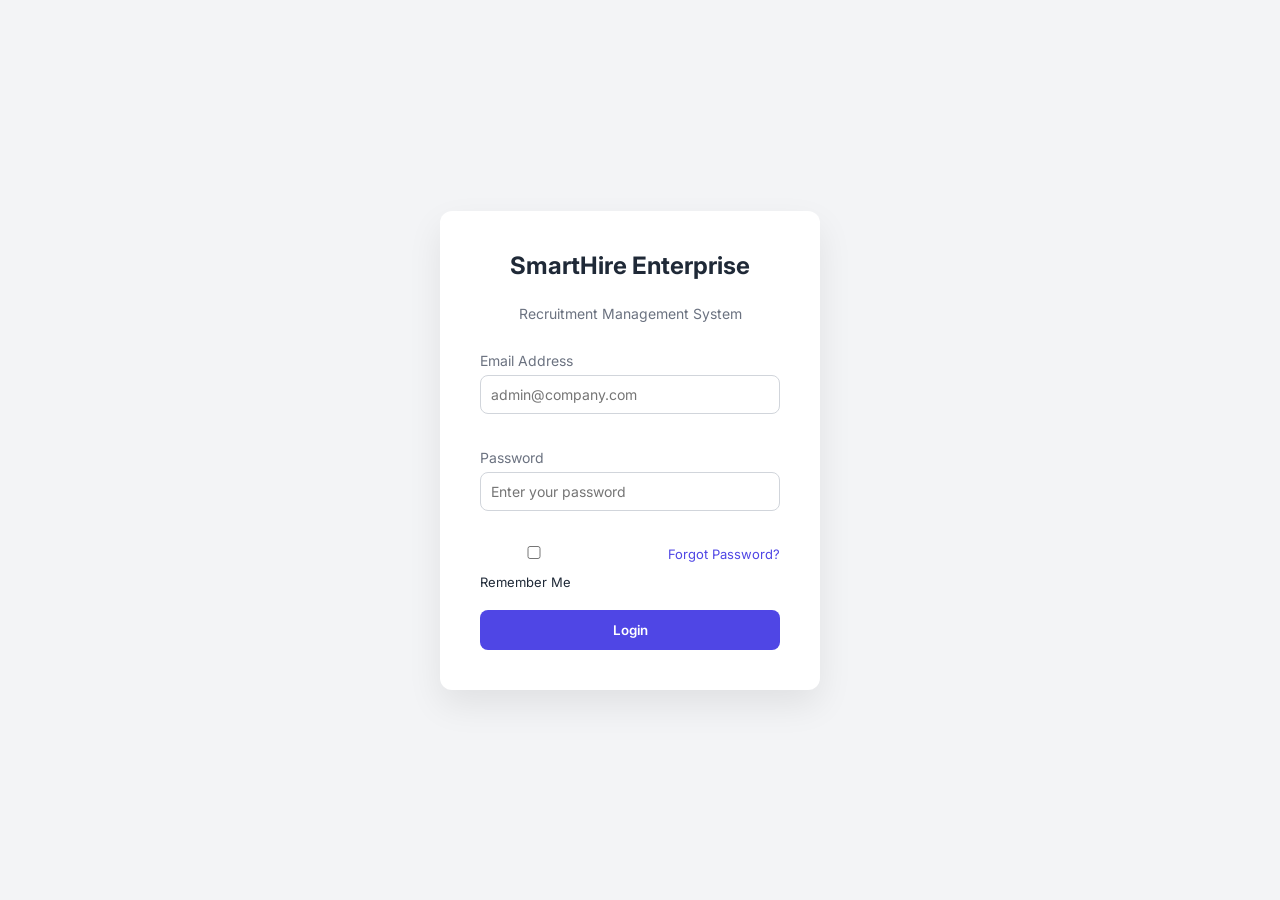
==== index.html @ 8ff3d331 "Initial commit - SmartHire Enterprise UI" ====
<!DOCTYPE html>
<html>
<head>
    <title>SmartHire Enterprise - Login</title>
    <link rel="stylesheet" href="css/style.css">
</head>
<body class="login-body">

<div class="login-container">

    <div class="login-card">
        <h2 class="logo">SmartHire Enterprise</h2>
        <p class="subtitle">Recruitment Management System</p>

        <form action="dashboard.html">

            <div class="form-group">
                <label>Email Address</label>
                <input type="email" placeholder="admin@company.com" required>
            </div>

            <div class="form-group">
                <label>Password</label>
                <input type="password" placeholder="Enter your password" required>
            </div>

            <div class="login-options">
                <label>
                    <input type="checkbox"> Remember Me
                </label>
                <a href="#">Forgot Password?</a>
            </div>

            <button type="submit" class="login-btn">Login</button>

        </form>

    </div>

</div>

</body>
</html>
---- css/style.css ----
@import url('https://fonts.googleapis.com/css2?family=Inter:wght@400;500;600;700&display=swap');

*{
    margin:0;
    padding:0;
    box-sizing:border-box;
    font-family:'Inter',sans-serif;
}

body{
    background:#f5f7fa;
    color:#1f2937;
}

/* LOGIN */
.login-wrapper{
    height:100vh;
    display:flex;
    justify-content:center;
    align-items:center;
}

.login-card{
    width:380px;
    background:#fff;
    padding:40px;
    border-radius:12px;
    box-shadow:0 15px 40px rgba(0,0,0,0.08);
}

.login-card h2{
    margin-bottom:25px;
    text-align:center;
}

.login-card input{
    width:100%;
    padding:12px;
    margin-bottom:15px;
    border:1px solid #e5e7eb;
    border-radius:8px;
}

.login-card .row{
    display:flex;
    justify-content:space-between;
    font-size:13px;
    margin-bottom:15px;
}

.login-card button{
    width:100%;
    padding:12px;
    background:#4f46e5;
    color:white;
    border:none;
    border-radius:8px;
    cursor:pointer;
    font-weight:600;
}

.login-card button:hover{
    background:#4338ca;
}
/* ===== LOGIN PAGE ===== */

.login-body{
    margin:0;
    font-family: 'Poppins', sans-serif;
    background:#f3f4f6;
    display:flex;
    justify-content:center;
    align-items:center;
    height:100vh;
}

.login-container{
    width:100%;
    max-width:400px;
}

.login-card{
    background:white;
    padding:40px;
    border-radius:12px;
    box-shadow:0 15px 35px rgba(0,0,0,0.08);
}

.logo{
    text-align:center;
    margin-bottom:5px;
}

.subtitle{
    text-align:center;
    color:#6b7280;
    font-size:14px;
    margin-bottom:30px;
}

.login-options{
    display:flex;
    justify-content:space-between;
    font-size:13px;
    margin-bottom:20px;
}

.login-options a{
    text-decoration:none;
    color:#4f46e5;
}

.login-btn{
    width:100%;
    background:#4f46e5;
    color:white;
    padding:12px;
    border:none;
    border-radius:8px;
    cursor:pointer;
    font-weight:600;
}
/* LAYOUT */
.layout{
    display:flex;
    min-height:100vh;
}

/* SIDEBAR */
.sidebar{
    width:250px;
    background:#111827;
    color:white;
    padding:25px;
}

.sidebar h2{
    margin-bottom:40px;
}

.sidebar ul{
    list-style:none;
}

.sidebar ul li{
    margin-bottom:15px;
}

.sidebar ul li a{
    text-decoration:none;
    color:#d1d5db;
    padding:10px;
    display:block;
    border-radius:8px;
}

.sidebar ul li a:hover,
.sidebar ul li a.active{
    background:#4f46e5;
    color:white;
}

/* MAIN */
.main{
    flex:1;
    padding:25px 40px;
}

/* TOPBAR */
.topbar{
    display:flex;
    justify-content:space-between;
    align-items:center;
    margin-bottom:25px;
}

.search-bar input{
    padding:8px 12px;
    border:1px solid #e5e7eb;
    border-radius:6px;
}

/* CARDS */
.cards{
    display:grid;
    grid-template-columns:repeat(4,1fr);
    gap:20px;
    margin-bottom:30px;
}

.card{
    background:white;
    padding:20px;
    border-radius:12px;
    box-shadow:0 8px 25px rgba(0,0,0,0.05);
}

.card h4{
    font-size:14px;
    color:#6b7280;
}

.card p{
    font-size:30px;
    font-weight:700;
}

/* TABLE */
table{
    width:100%;
    border-collapse:collapse;
    background:white;
    border-radius:12px;
    overflow:hidden;
    box-shadow:0 8px 25px rgba(0,0,0,0.05);
}

table th, table td{
    padding:14px;
    text-align:left;
}

table th{
    background:#f3f4f6;
}

table tr{
    border-bottom:1px solid #e5e7eb;
}

/* STATUS */
.status{
    padding:6px 12px;
    border-radius:20px;
    font-size:12px;
    color:white;
}

.open{background:#10b981;}
.closed{background:#ef4444;}
.draft{background:#9ca3af;}
.shortlisted{background:#3b82f6;}
.rejected{background:#f59e0b;}
.hired{background:#10b981;}

/* JOB GRID */
.job-grid{
    display:grid;
    grid-template-columns:repeat(3,1fr);
    gap:20px;
}

.job-card{
    background:white;
    padding:20px;
    border-radius:12px;
    box-shadow:0 8px 20px rgba(0,0,0,0.05);
}

.job-card h3{
    margin-bottom:10px;
}

/* INTERVIEW GRID */
.interview-grid{
    display:grid;
    grid-template-columns:repeat(2,1fr);
    gap:20px;
}

.interview-card{
    background:white;
    padding:20px;
    border-radius:12px;
    box-shadow:0 8px 20px rgba(0,0,0,0.05);
}

/* REPORT BARS */
.bar{
    height:12px;
    background:#e5e7eb;
    border-radius:20px;
    margin-bottom:15px;
}

.bar-fill{
    height:100%;
    background:#4f46e5;
    border-radius:20px;
}

/* RESPONSIVE */
@media(max-width:1024px){
    .cards{grid-template-columns:repeat(2,1fr);}
    .job-grid{grid-template-columns:repeat(2,1fr);}
}

@media(max-width:768px){
    .sidebar{display:none;}
    .cards{grid-template-columns:1fr;}
    .job-grid{grid-template-columns:1fr;}
    .interview-grid{grid-template-columns:1fr;}
}
/* ===== DASHBOARD LAYOUT ===== */

.dashboard-layout{
    display:flex;
    min-height:100vh;
}

/* SIDEBAR */
.sidebar{
    width:260px;
    background:#111827;
    color:white;
    padding:30px 20px;
}

.sidebar h2{
    margin-bottom:40px;
    font-weight:600;
}

.sidebar ul{
    list-style:none;
}

.sidebar ul li{
    margin-bottom:18px;
}

.sidebar ul li a{
    text-decoration:none;
    color:#d1d5db;
    padding:10px 12px;
    display:block;
    border-radius:8px;
    font-size:14px;
    transition:0.3s;
}

.sidebar ul li a:hover,
.sidebar ul li a.active{
    background:#4f46e5;
    color:white;
}

/* MAIN AREA */
.main-content{
    flex:1;
    padding:30px 40px;
    background:#f5f7fa;
}

/* TOPBAR */
.topbar{
    display:flex;
    justify-content:space-between;
    align-items:center;
    margin-bottom:30px;
}

.topbar h2{
    font-weight:600;
}

.search-box input{
    padding:8px 12px;
    border:1px solid #e5e7eb;
    border-radius:6px;
}

.profile-area{
    font-size:14px;
    color:#6b7280;
}
/* ===== DASHBOARD CONTENT ===== */

.stats-grid{
    display:grid;
    grid-template-columns:repeat(4, 1fr);
    gap:20px;
    margin-bottom:30px;
}

.stat-card{
    background:white;
    padding:20px;
    border-radius:12px;
    box-shadow:0 10px 25px rgba(0,0,0,0.05);
}

.stat-card h4{
    font-size:14px;
    color:#6b7280;
    margin-bottom:8px;
}

.stat-card h2{
    font-weight:600;
    color:#111827;
}

/* TABLE */

.table-card{
    background:white;
    padding:20px;
    border-radius:12px;
    box-shadow:0 10px 25px rgba(0,0,0,0.05);
    margin-bottom:30px;
}

.table-card h3{
    margin-bottom:15px;
}

table{
    width:100%;
    border-collapse:collapse;
    font-size:14px;
}

table th{
    text-align:left;
    padding:10px;
    background:#f3f4f6;
}

table td{
    padding:10px;
    border-bottom:1px solid #e5e7eb;
}

/* PIPELINE */

.pipeline{
    background:white;
    padding:20px;
    border-radius:12px;
    box-shadow:0 10px 25px rgba(0,0,0,0.05);
}

.pipeline h3{
    margin-bottom:20px;
}

.pipeline-steps{
    display:flex;
    gap:15px;
}

.step{
    flex:1;
    background:#f3f4f6;
    padding:15px;
    border-radius:10px;
    text-align:center;
}

.step h4{
    font-size:13px;
    margin-bottom:6px;
}

.step p{
    font-weight:600;
}
/* ===== JOBS PAGE ===== */

.jobs-header{
    display:flex;
    justify-content:space-between;
    align-items:center;
    margin-bottom:25px;
}

.add-job-btn{
    background:#4f46e5;
    color:white;
    padding:10px 16px;
    border:none;
    border-radius:8px;
    cursor:pointer;
    font-size:14px;
    font-weight:500;
}

.add-job-btn:hover{
    background:#4338ca;
}

.jobs-grid{
    display:grid;
    grid-template-columns:repeat(3, 1fr);
    gap:20px;
}

.job-card{
    background:white;
    padding:20px;
    border-radius:12px;
    box-shadow:0 10px 25px rgba(0,0,0,0.05);
}

.job-card h3{
    margin-bottom:8px;
    font-size:16px;
}

.job-card p{
    font-size:13px;
    color:#6b7280;
    margin-bottom:10px;
}

.status-tag{
    display:inline-block;
    padding:4px 10px;
    border-radius:20px;
    font-size:12px;
    font-weight:500;
}

.status-open{
    background:#dcfce7;
    color:#166534;
}

.status-closed{
    background:#fee2e2;
    color:#991b1b;
}

.status-draft{
    background:#e0e7ff;
    color:#3730a3;
}

.job-footer{
    margin-top:15px;
    font-size:13px;
    color:#374151;
}
/* ===== MODAL ===== */

.modal-toggle{
    display:none;
}

.modal{
    position:fixed;
    top:0;
    left:0;
    width:100%;
    height:100%;
    background:rgba(0,0,0,0.5);
    display:flex;
    justify-content:center;
    align-items:center;
    opacity:0;
    pointer-events:none;
    transition:0.3s;
}

.modal-content{
    background:white;
    width:450px;
    padding:25px;
    border-radius:12px;
}

.modal-content h3{
    margin-bottom:15px;
}

.modal-content input,
.modal-content select{
    width:100%;
    padding:10px;
    margin-bottom:12px;
    border:1px solid #e5e7eb;
    border-radius:6px;
}

.modal-content button{
    background:#4f46e5;
    color:white;
    padding:10px 14px;
    border:none;
    border-radius:6px;
    cursor:pointer;
}

.modal-toggle:checked + .modal{
    opacity:1;
    pointer-events:auto;
}
/* ===== INTERVIEWS PAGE ===== */

.interview-grid{
    display:grid;
    grid-template-columns:repeat(3, 1fr);
    gap:20px;
}

.interview-card{
    background:white;
    padding:20px;
    border-radius:12px;
    box-shadow:0 10px 25px rgba(0,0,0,0.05);
}

.interview-card h3{
    font-size:16px;
    margin-bottom:8px;
}

.interview-card p{
    font-size:13px;
    color:#6b7280;
    margin-bottom:6px;
}

.interview-date{
    margin-top:12px;
    font-weight:600;
    color:#111827;
}

.schedule-btn{
    margin-top:25px;
    background:#4f46e5;
    color:white;
    padding:10px 16px;
    border:none;
    border-radius:8px;
    cursor:pointer;
    font-size:14px;
}
/* ===== REPORTS PAGE ===== */

.report-grid{
    display:grid;
    grid-template-columns:repeat(3, 1fr);
    gap:20px;
    margin-bottom:30px;
}

.report-card{
    background:white;
    padding:20px;
    border-radius:12px;
    box-shadow:0 10px 25px rgba(0,0,0,0.05);
}

.report-card h4{
    font-size:14px;
    color:#6b7280;
    margin-bottom:10px;
}

.report-card h2{
    font-size:28px;
    font-weight:700;
}

.chart-card{
    background:white;
    padding:20px;
    border-radius:12px;
    box-shadow:0 10px 25px rgba(0,0,0,0.05);
}

.chart-card h3{
    margin-bottom:20px;
}

.chart-bar{
    margin-bottom:15px;
}

.chart-bar span{
    display:block;
    font-size:13px;
    margin-bottom:5px;
}

.bar-bg{
    height:12px;
    background:#e5e7eb;
    border-radius:20px;
}

.bar-fill{
    height:100%;
    background:#4f46e5;
    border-radius:20px;
}
/* ===== SETTINGS PAGE ===== */

.settings-container{
    display:grid;
    grid-template-columns: 250px 1fr;
    gap:30px;
}

.settings-menu{
    background:white;
    padding:20px;
    border-radius:12px;
    box-shadow:0 10px 25px rgba(0,0,0,0.05);
}

.settings-menu ul{
    list-style:none;
}

.settings-menu li{
    margin-bottom:15px;
}

.settings-menu a{
    text-decoration:none;
    color:#374151;
    font-size:14px;
}

.settings-menu a.active{
    font-weight:600;
    color:#4f46e5;
}

.settings-content{
    background:white;
    padding:30px;
    border-radius:12px;
    box-shadow:0 10px 25px rgba(0,0,0,0.05);
}

.settings-content h3{
    margin-bottom:20px;
}

.form-group{
    margin-bottom:20px;
}

.form-group label{
    display:block;
    font-size:14px;
    margin-bottom:6px;
    color:#6b7280;
}

.form-group input,
.form-group select{
    width:100%;
    padding:10px;
    border:1px solid #d1d5db;
    border-radius:8px;
    font-size:14px;
}

.save-btn{
    background:#4f46e5;
    color:white;
    padding:10px 20px;
    border:none;
    border-radius:8px;
    cursor:pointer;
}
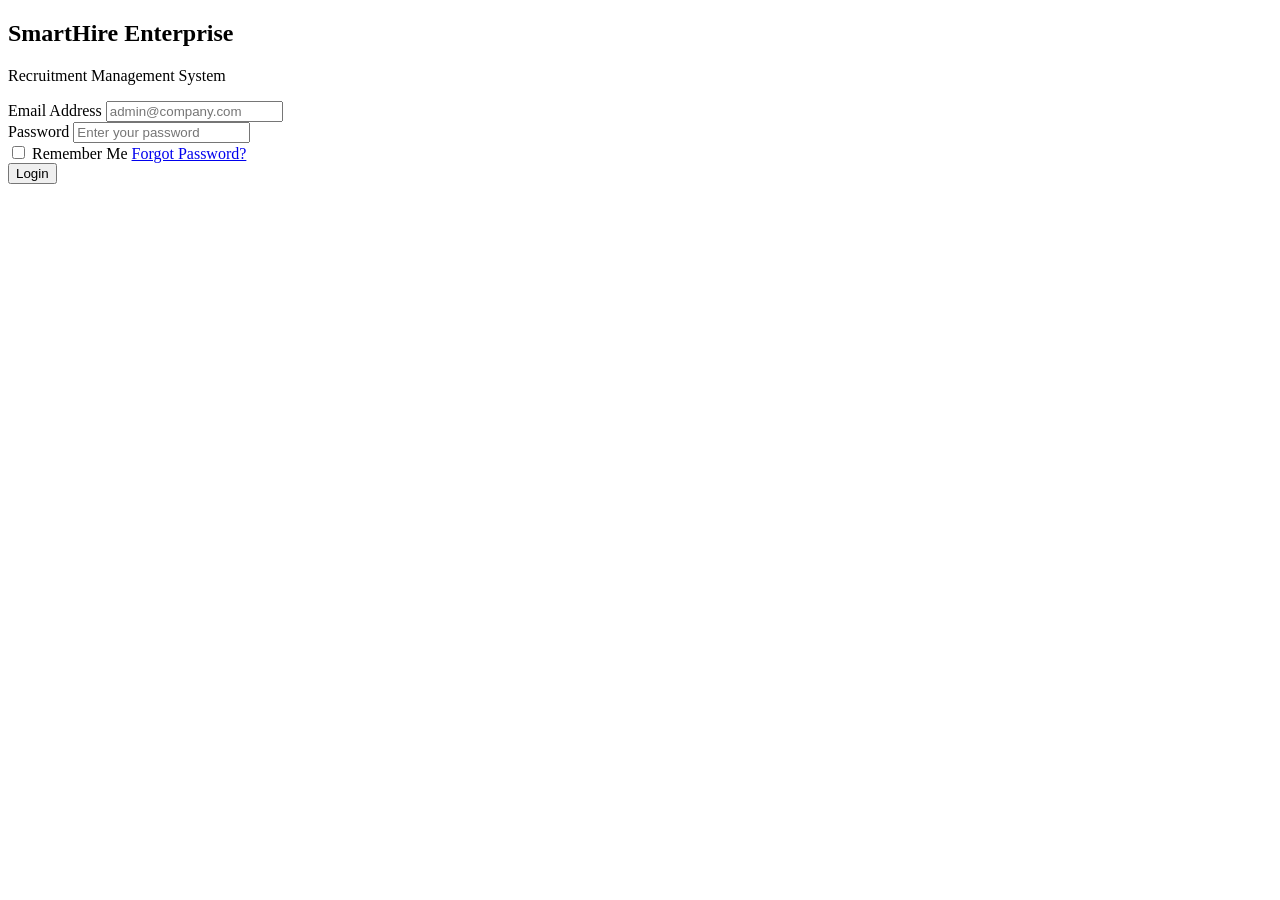
==== commit d54d83fe: "Add files via upload" ====
--- a/index.html
+++ b/index.html
@@ -1,43 +1,43 @@
-<!DOCTYPE html>
-<html>
-<head>
-    <title>SmartHire Enterprise - Login</title>
-    <link rel="stylesheet" href="css/style.css">
-</head>
-<body class="login-body">
-
-<div class="login-container">
-
-    <div class="login-card">
-        <h2 class="logo">SmartHire Enterprise</h2>
-        <p class="subtitle">Recruitment Management System</p>
-
-        <form action="dashboard.html">
-
-            <div class="form-group">
-                <label>Email Address</label>
-                <input type="email" placeholder="admin@company.com" required>
-            </div>
-
-            <div class="form-group">
-                <label>Password</label>
-                <input type="password" placeholder="Enter your password" required>
-            </div>
-
-            <div class="login-options">
-                <label>
-                    <input type="checkbox"> Remember Me
-                </label>
-                <a href="#">Forgot Password?</a>
-            </div>
-
-            <button type="submit" class="login-btn">Login</button>
-
-        </form>
-
-    </div>
-
-</div>
-
-</body>
+<!DOCTYPE html>
+<html>
+<head>
+    <title>SmartHire Enterprise - Login</title>
+    <link rel="stylesheet" href="css/style.css">
+</head>
+<body class="login-body">
+
+<div class="login-container">
+
+    <div class="login-card">
+        <h2 class="logo">SmartHire Enterprise</h2>
+        <p class="subtitle">Recruitment Management System</p>
+
+        <form action="dashboard.html">
+
+            <div class="form-group">
+                <label>Email Address</label>
+                <input type="email" placeholder="admin@company.com" required>
+            </div>
+
+            <div class="form-group">
+                <label>Password</label>
+                <input type="password" placeholder="Enter your password" required>
+            </div>
+
+            <div class="login-options">
+                <label>
+                    <input type="checkbox"> Remember Me
+                </label>
+                <a href="forgot-password.html">Forgot Password?</a>
+            </div>
+
+            <button type="submit" class="login-btn">Login</button>
+
+        </form>
+
+    </div>
+
+</div>
+
+</body>
 </html>
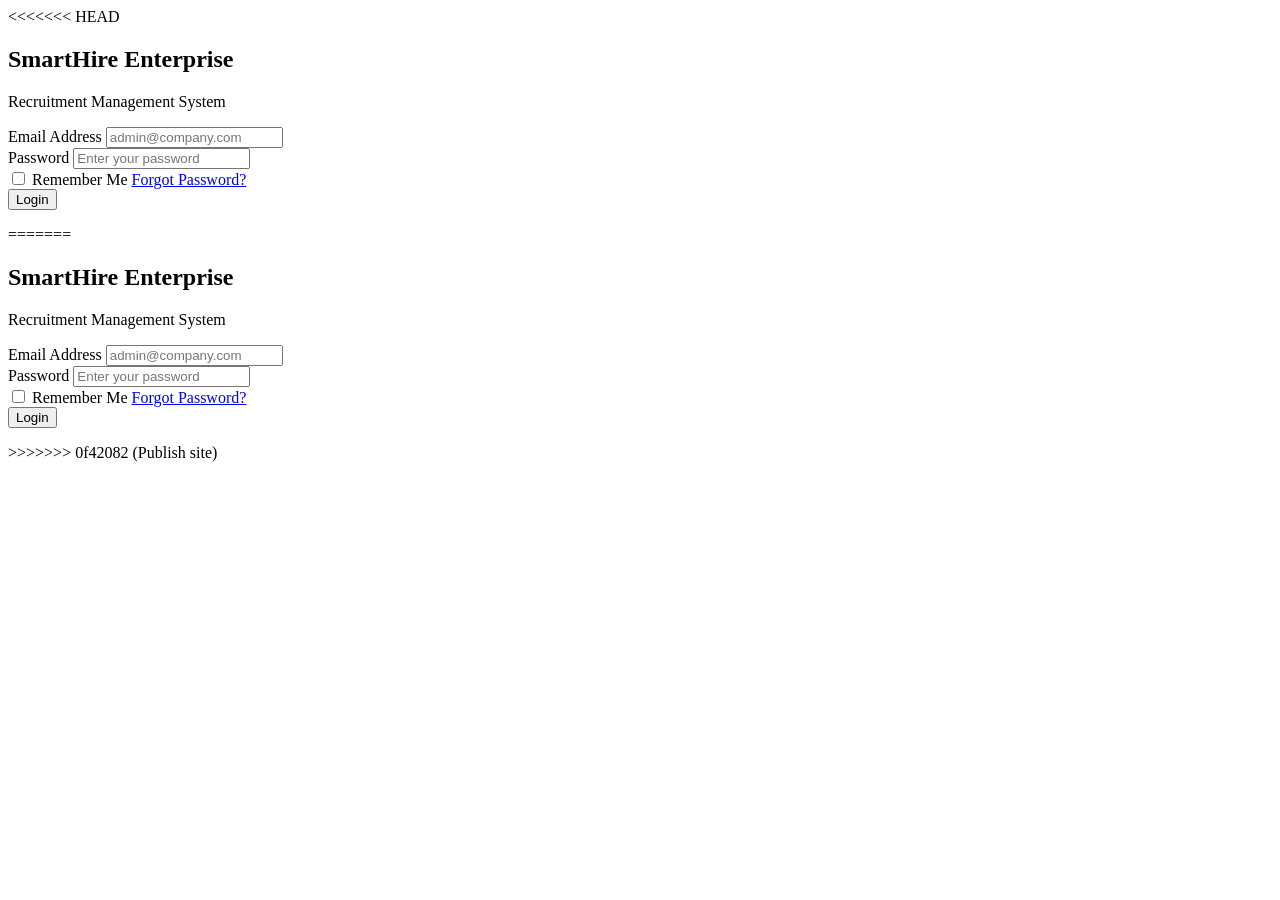
==== commit 6d967ae3: "Publish site" ====
--- a/index.html
+++ b/index.html
@@ -1,3 +1,4 @@
+<<<<<<< HEAD
 <!DOCTYPE html>
 <html>
 <head>
@@ -40,4 +41,48 @@
 </div>
 
 </body>
+=======
+<!DOCTYPE html>
+<html>
+<head>
+    <title>SmartHire Enterprise - Login</title>
+    <link rel="stylesheet" href="css/style.css">
+</head>
+<body class="login-body">
+
+<div class="login-container">
+
+    <div class="login-card">
+        <h2 class="logo">SmartHire Enterprise</h2>
+        <p class="subtitle">Recruitment Management System</p>
+
+        <form action="dashboard.html">
+
+            <div class="form-group">
+                <label>Email Address</label>
+                <input type="email" placeholder="admin@company.com" required>
+            </div>
+
+            <div class="form-group">
+                <label>Password</label>
+                <input type="password" placeholder="Enter your password" required>
+            </div>
+
+            <div class="login-options">
+                <label>
+                    <input type="checkbox"> Remember Me
+                </label>
+                <a href="forgot-password.html">Forgot Password?</a>
+            </div>
+
+            <button type="submit" class="login-btn">Login</button>
+
+        </form>
+
+    </div>
+
+</div>
+
+</body>
+>>>>>>> 0f42082 (Publish site)
 </html>
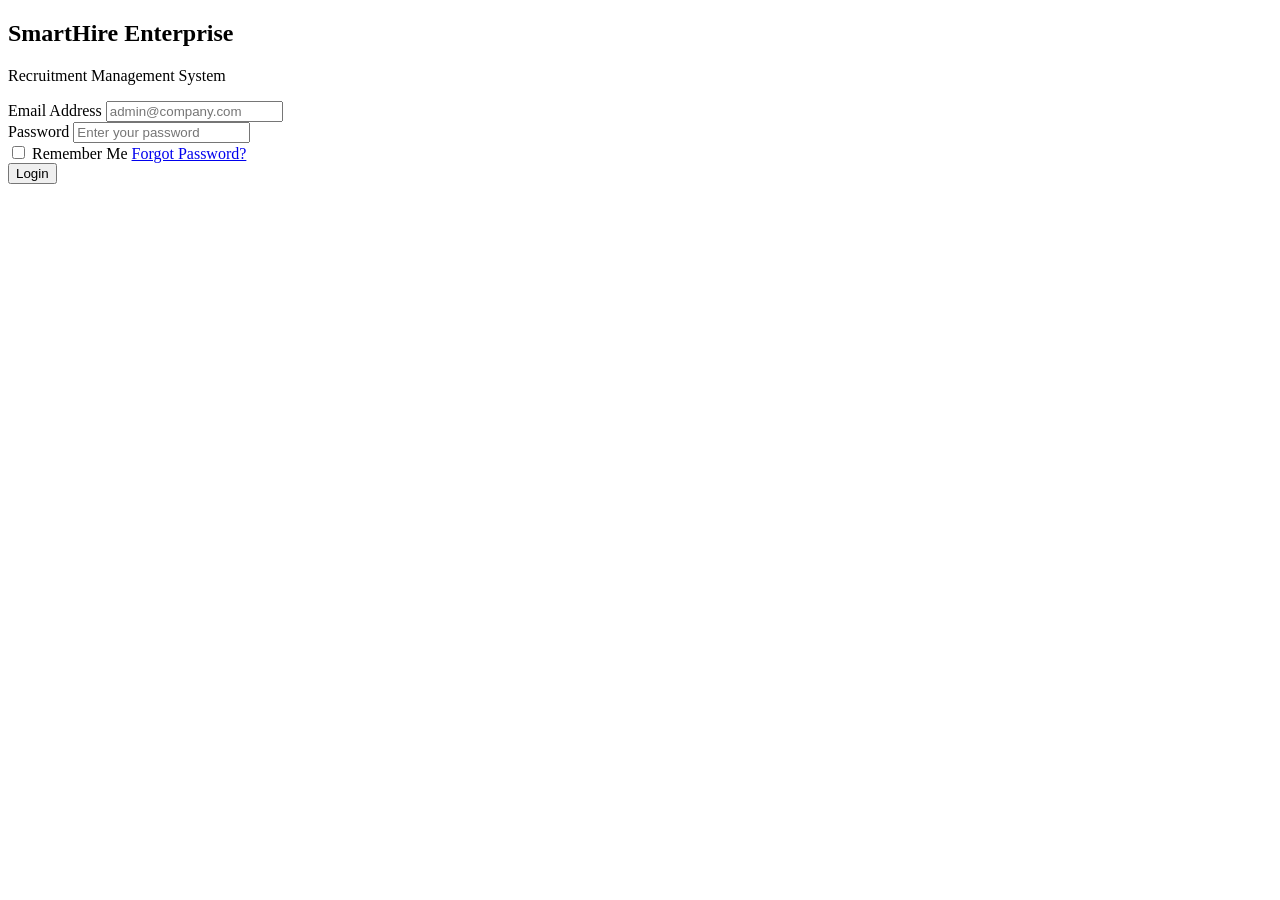
==== commit e7c8e5b5: "Fix merge conflict markers" ====
--- a/index.html
+++ b/index.html
@@ -1,47 +1,5 @@
-<<<<<<< HEAD
-<!DOCTYPE html>
-<html>
-<head>
-    <title>SmartHire Enterprise - Login</title>
-    <link rel="stylesheet" href="css/style.css">
-</head>
-<body class="login-body">
-
-<div class="login-container">
-
-    <div class="login-card">
-        <h2 class="logo">SmartHire Enterprise</h2>
-        <p class="subtitle">Recruitment Management System</p>
-
-        <form action="dashboard.html">
-
-            <div class="form-group">
-                <label>Email Address</label>
-                <input type="email" placeholder="admin@company.com" required>
-            </div>
-
-            <div class="form-group">
-                <label>Password</label>
-                <input type="password" placeholder="Enter your password" required>
-            </div>
-
-            <div class="login-options">
-                <label>
-                    <input type="checkbox"> Remember Me
-                </label>
-                <a href="forgot-password.html">Forgot Password?</a>
-            </div>
-
-            <button type="submit" class="login-btn">Login</button>
-
-        </form>
-
-    </div>
-
-</div>
-
-</body>
-=======
+
+
 <!DOCTYPE html>
 <html>
 <head>
@@ -84,5 +42,4 @@
 </div>
 
 </body>
->>>>>>> 0f42082 (Publish site)
 </html>
